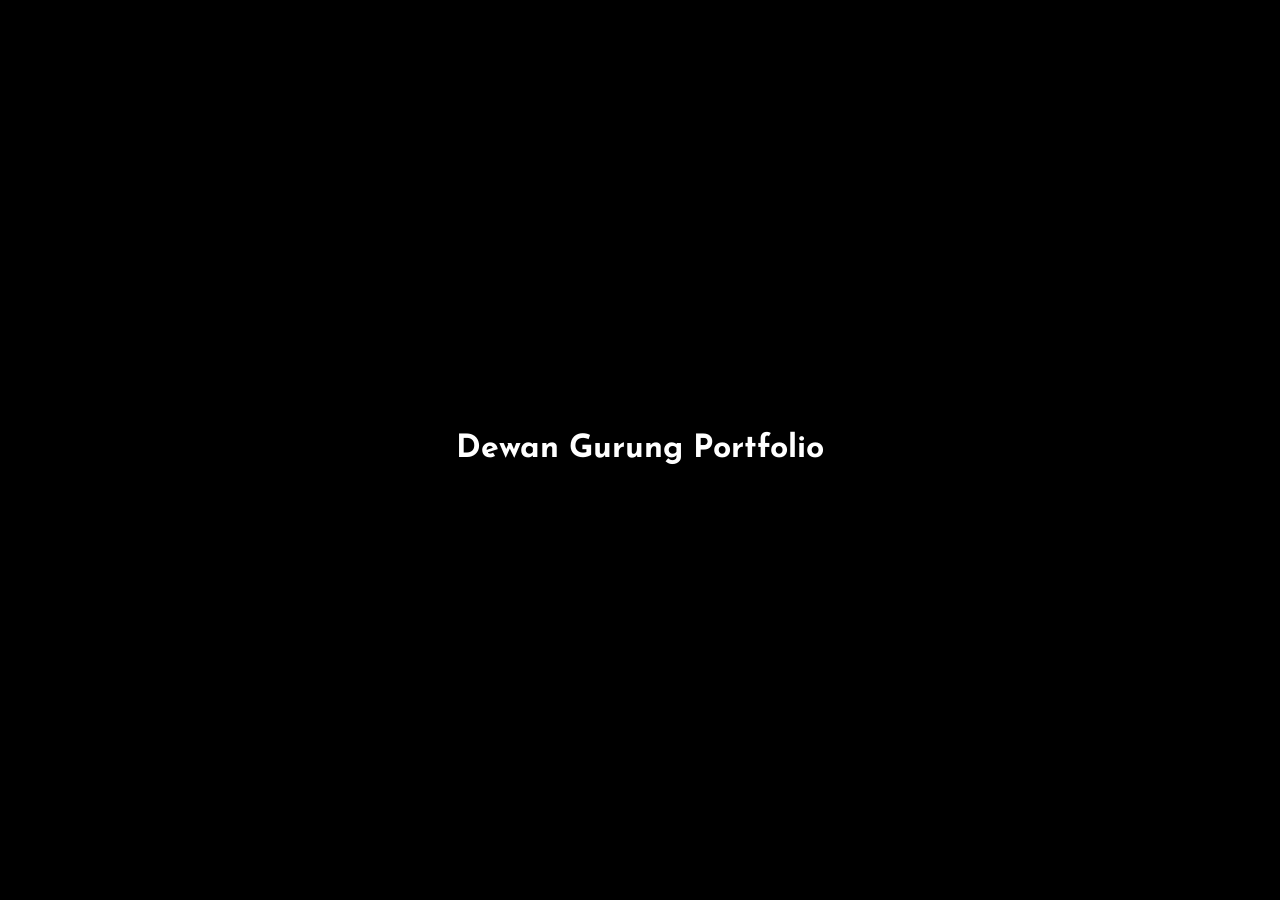
==== index.html @ 319e8fb7 "Add files via upload" ====
<!DOCTYPE html>
<html lang="en">
<head>
    <meta charset="UTF-8">
    <meta name="viewport" content="width=device-width, initial-scale=1.0">
    <title>Dewan Gurung | Portfolio</title>
    <link rel="preconnect" href="https://fonts.googleapis.com">
    <link rel="preconnect" href="https://fonts.gstatic.com" crossorigin>
    <link href="https://fonts.googleapis.com/css2?family=Josefin+Sans:wght@300;400;500;600;700&display=swap" rel="stylesheet">
    <link rel="stylesheet" href="css/style.css">
</head>
<body>
    <div id="preloader">
        <h1>Dewan Gurung Portfolio</h1>
    </div>

    <div class="container">
        <header class="navigation">
            <h1>DEWAN</h1>
            <nav>
                <button id="mobile-menu-toggle" aria-label="Toggle menu">
                    <span class="bar"></span>
                    <span class="bar"></span>
                    <span class="bar"></span>
                </button>
                <ul id="nav-links">
                    <li><a href="index.html" class="active">Home</a></li>
                    <li><a href="about.html">About</a></li>
                    <li><a href="projects.html">Projects</a></li>
                    <li><a href="contact.html">Contact</a></li>
                </ul>
            </nav>
        </header>

        <main>
            <div class="content">
                <div class="text-content">
                    <p class="greeting">
                        Hi there, I'm <strong>Dewan Gurung</strong>
                    </p>
                    <p>Currently, Living in Japan and I am studying Front-end development.</p>
                    <p>I am interested in Full stack and I enjoy learning new tech things.</p>
                    <p>I hope to improve my skills and work in the IT field in the upcoming days.</p>
                </div>
                <div class="image-content">
                    <img src="images/memoji.jpg" alt="Dewan Gurung Memoji" class="memoji">
                </div>
            </div>
        </main>

        <footer>
            <p id="copyright">&copy; 2026 Dewan Gurung All rights reserved.</p>
        </footer>
    </div>

    <script src="js/main.js"></script>
</body>
</html>
---- css/style.css ----
/* Reset and base styles */
* {
  margin: 0;
  padding: 0;
  box-sizing: border-box;
  font-family: "Josefin Sans", sans-serif;
  font-weight: 400;
}

body {
  background-color: #000;
  color: #fff;
  line-height: 1.6;
}

html {
  background-color: #000;
}

.container {
  max-width: 1000px;
  width: 100%;
  margin: 0 auto;
  padding: 0 20px;
  min-height: 100vh;
  display: flex;
  flex-direction: column;
  background-color: #000;
}

main {
  flex: 1;
  background-color: #000;
}

strong {
  font-weight: 700;
  color: #ffcc00;
}

ul {
  list-style-type: disc;
  margin-left: 20px;
}

a {
  color: #fff;
  text-decoration: none;
  transition: color 0.3s ease;
}

a:hover {
  color: #ffda79;
}

img {
  max-width: 100%;
  height: auto;
}

/* Preloader styles */
#preloader {
  position: fixed;
  top: 0;
  left: 0;
  width: 100%;
  height: 100%;
  background: #000;
  color: #fff;
  display: flex;
  justify-content: center;
  align-items: center;
  font-size: 1em;
  z-index: 1000;
  transition: opacity 0.5s ease;
}

#preloader h1 {
  font-weight: 700;
  opacity: 0;
  transform: translateY(20px);
  animation: fadeInUp 1s ease forwards;
  animation-delay: 0.3s;
}

@keyframes fadeInUp {
  to {
    opacity: 1;
    transform: translateY(0);
  }
}

/* Navigation bar */
.navigation {
  display: flex;
  justify-content: space-between;
  align-items: center;
  padding: 20px 0;
  background-color: #000;
}

.navigation h1 {
  font-size: 1.5rem;
  font-weight: 700;
}

.nav-right {
  display: flex;
  align-items: center;
  gap: 20px;
}

nav ul {
  display: flex;
  list-style: none;
  margin: 0;
  gap: 20px;
}

nav ul li a {
  position: relative;
  font-weight: 500;
  font-size: 1.1rem;
  padding: 5px 0;
}

nav ul li a::after {
  content: "";
  position: absolute;
  left: 50%;
  bottom: 0;
  width: 0;
  height: 2px;
  background-color: #ffda79;
  transition: all 0.3s ease;
}

nav ul li a:hover::after,
nav ul li a.active::after {
  width: 100%;
  left: 0;
}

nav ul li a.active {
  color: #ffcc00;
}


/* Mobile menu toggle button */
#mobile-menu-toggle {
  display: none;
  background: none;
  border: none;
  cursor: pointer;
  padding: 10px;
  z-index: 20;
}

.bar {
  display: block;
  width: 25px;
  height: 3px;
  margin: 5px auto;
  background-color: #fff;
  transition: all 0.3s ease;
}

/* Home page content */
.content {
  display: flex;
  align-items: center;
  justify-content: space-between;
  padding: 40px 0;
  gap: 40px;
  background-color: #000;
}

.text-content {
  flex: 1;
}

.greeting {
  font-size: 1.25rem;
  font-weight: 600;
  margin-bottom: 20px;
}

.text-content p {
  margin-bottom: 10px;
}

.image-content {
  flex: 1;
  display: flex;
  justify-content: center;
}

.memoji {
  width: 100%;
  max-width: 400px;
  border-radius: 55%;
}

.memoji:hover {
  cursor: pointer;
}


/* About page styling */
.about-page {
  padding: 40px 0;
  background-color: #000;
}

.section-title {
  font-size: 2rem;
  font-weight: 700;
  margin-bottom: 20px;
  position: relative;
  padding-bottom: 10px;
}

.section-title::after {
  content: "";
  position: absolute;
  bottom: 0;
  left: 0;
  width: 300px;
  height: 2px;
  background-color: #ffcc00;
}

.quote {
  text-align: center;
  font-size: 1.5rem;
  color: #ffcc00;
  margin-bottom: 40px;
}

.sections {
  display: flex;
  flex-direction: column;
  gap: 40px;
}

.section {
  margin-bottom: 20px;
}

.section h2 {
  display: flex;
  align-items: center;
  font-size: 1.5rem;
  color: #ffcc00;
  margin-bottom: 10px;
  gap: 10px;
}

.icon {
  width: 40px;
  height: 40px;
}

.section p {
  margin-bottom: 10px;
}

.section ul {
  margin-bottom: 10px;
}

/* Projects page */
.projects-page {
  padding: 40px 0;
  background-color: #000;
}

.projects-container {
  display: grid;
  grid-template-columns: repeat(auto-fit, minmax(260px, 1fr));
  gap: 24px;
  margin-top: 30px;
}

.projects-subtitle {
  margin-top: 10px;
  color: #ccc;
}

.project-card {
  position: relative;
  padding: 24px;
  border-radius: 16px;
  background: radial-gradient(circle at top left, rgba(0, 191, 255, 0.12), transparent 55%), #050505;
  border: 1px solid rgba(255, 255, 255, 0.06);
  box-shadow: 0 18px 45px rgba(0, 0, 0, 0.8);
  overflow: hidden;
  transition: transform 0.3s ease, box-shadow 0.3s ease, border-color 0.3s ease, background 0.3s ease;
}

.project-card::before {
  content: "";
  position: absolute;
  inset: -40%;
  background: radial-gradient(circle at top, rgba(255, 220, 128, 0.18), transparent 60%);
  opacity: 0;
  transition: opacity 0.35s ease;
  pointer-events: none;
}

.project-card:hover {
  transform: translateY(-8px) scale(1.01);
  box-shadow: 0 25px 60px rgba(0, 0, 0, 0.95);
  border-color: #00bfff;
  background: radial-gradient(circle at top left, rgba(0, 191, 255, 0.16), transparent 55%), #050505;
}

.project-card:hover::before {
  opacity: 1;
}

.project-title {
  font-size: 1.3rem;
  font-weight: 600;
  margin-bottom: 8px;
}

.project-description {
  font-size: 0.95rem;
  color: #ddd;
  margin-bottom: 14px;
}

.project-tech {
  font-size: 0.9rem;
  color: #aaa;
}

.project-tech span {
  color: #ffcc00;
  font-weight: 600;
  margin-right: 4px;
}

.project-footer {
  margin-top: 18px;
}

.project-meta {
  font-size: 0.85rem;
  color: #aaa;
  margin-bottom: 8px;
}

.meta-unavailable {
  color: #777;
  font-style: italic;
}

.project-links {
  display: flex;
  align-items: center;
  flex-wrap: wrap;
  gap: 10px 14px;
}

.project-button {
  display: inline-flex;
  align-items: center;
  justify-content: center;
  padding: 10px 18px;
  border-radius: 999px;
  background: linear-gradient(135deg, #00bfff, #ffcc00);
  color: #000;
  font-weight: 600;
  font-size: 0.95rem;
  text-decoration: none;
  box-shadow: 0 10px 25px rgba(0, 191, 255, 0.4);
  transition: transform 0.25s ease, box-shadow 0.25s ease, filter 0.25s ease;
}

.project-button:hover {
  transform: translateY(-2px) scale(1.02);
  box-shadow: 0 16px 35px rgba(0, 191, 255, 0.6);
  filter: brightness(1.05);
  color: #000;
}

.project-link {
  font-size: 0.9rem;
  color: #ccc;
  text-decoration: underline;
  text-underline-offset: 3px;
  text-decoration-color: rgba(204, 204, 204, 0.5);
}

.project-link:hover {
  color: #ffda79;
  text-decoration-color: #ffda79;
}

/* Contact page layout */
.contact-page {
  padding: 40px 0;
  background-color: #000;
}

.contact-container {
  display: grid;
  grid-template-columns: 1fr 1fr;
  gap: 40px;
}

.contact-info p {
  margin-bottom: 10px;
  font-size: 1.25rem;
  color: #ccc;
}

.contact-info a {
  color: #ccc;
}

.contact-info a:hover {
  color: #fff;
}

.contact-info strong {
  font-weight: 700;
}

.form-group {
  margin-bottom: 20px;
}

label {
  display: block;
  margin-bottom: 10px;
  font-weight: 600;
}

input,
textarea {
  width: 100%;
  padding: 10px;
  background-color: #111;
  border: 1px solid #444;
  border-radius: 6px;
  color: #fff;
  font-size: 16px;
}

input:focus,
textarea:focus {
  border-color: #00bfff;
  outline: none;
}

button {
  padding: 12px;
  background-color: #00bfff;
  color: #000;
  font-size: 16px;
  border: none;
  border-radius: 6px;
  cursor: pointer;
  font-weight: bold;
}

button:hover {
  background-color: #009acd;
}
/* social */
.socials img {
  width: 40px;
  height: 40px;
  transition: 0.3s ease;
}
.socials{
  display: block; 
  gap: 20px;
  margin-top: 20px;
}
.socials ul li{
  list-style: none;
  margin: 0;
  padding: 0;
  display: inline-flex ;
}
/* Footer styling */
footer {
  padding: 20px 0;
  text-align: center;
  background-color: #000;
}

#copyright {
  color: rgba(255, 255, 255, 0.6);
  font-size: 0.9rem;
}

/* Mobile responsive design */
@media (max-width: 768px) {
  #mobile-menu-toggle {
    display: block;
  }

  .nav-right {
    gap: 10px;
  }

  nav ul {
    position: fixed;
    left: -100%;
    top: 70px;
    flex-direction: column;
    background-color: #000;
    width: 100%;
    text-align: center;
    transition: left 0.3s ease;
    box-shadow: 0 10px 27px transparent;
    z-index: 10;
    padding: 20px;
    border-top: 1px solid #333;
    margin: 0;
    list-style: none;
  }

  nav ul.active {
    left: 0;
  }

  nav ul li {
    margin: 15px 0;
  }

  nav ul li a {
    display: block;
    padding: 15px 20px;
    font-size: 1.2rem;
    border-radius: 8px;
    transition: all 0.3s ease;
    color: #fff;
  }

  nav ul li a:hover {
    background-color: #111;
    color: #ffcc00;
  }

  nav ul li a.active {
    background-color: #ffcc00;
    color: #000;
  }

  nav ul li a::after {
    display: none;
  }

  .content {
    flex-direction: column-reverse;
    text-align: center;
  }

  .contact-container {
    grid-template-columns: 1fr;
  }

  .section-title {
    text-align: center;
  }

  .section-title::after {
    left: 50%;
    transform: translateX(-50%);
  }

  .section h2 {
    justify-content: center;
  }

  .section p,
  .section ul {
    text-align: left;
  }
}
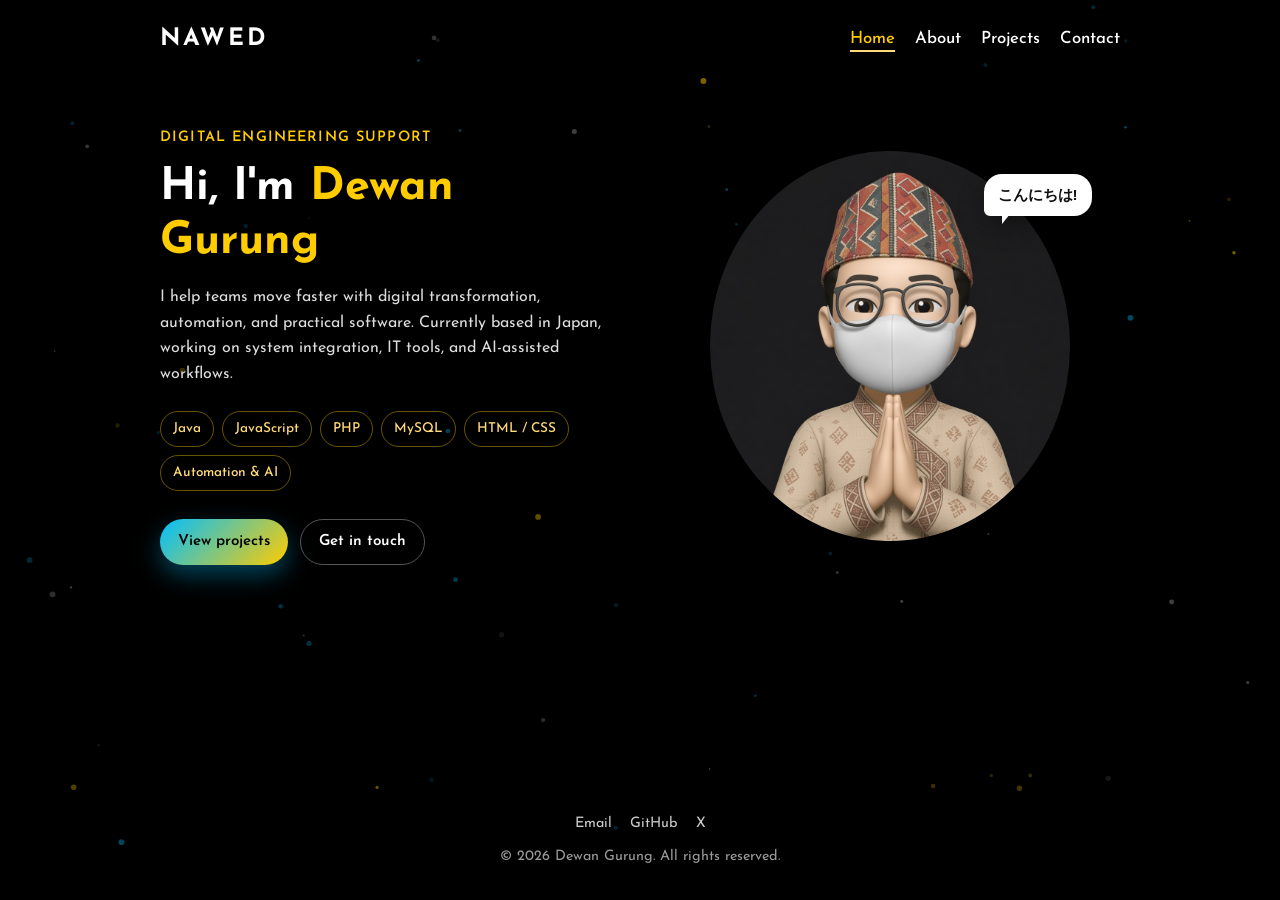
==== commit e3924ddd: "Update website files" ====
--- a/index.html
+++ b/index.html
@@ -3,28 +3,37 @@
 <head>
     <meta charset="UTF-8">
     <meta name="viewport" content="width=device-width, initial-scale=1.0">
-    <title>Dewan Gurung | Portfolio</title>
+    <title>Dewan Gurung | Digital Engineering Support</title>
+    <meta name="description" content="Dewan Gurung is a Digital Engineering Support specialist in Tokyo, focused on DX, automation, programming, and practical AI.">
+    <meta name="author" content="Dewan Gurung">
+    <meta property="og:title" content="Dewan Gurung | Digital Engineering Support">
+    <meta property="og:description" content="Tokyo-based engineer working on digital transformation, automation, and software.">
+    <meta property="og:type" content="website">
+    <meta property="og:image" content="images/Memoji.jpg">
+    <link rel="icon" href="images/favicon.svg" type="image/svg+xml">
     <link rel="preconnect" href="https://fonts.googleapis.com">
     <link rel="preconnect" href="https://fonts.gstatic.com" crossorigin>
     <link href="https://fonts.googleapis.com/css2?family=Josefin+Sans:wght@300;400;500;600;700&display=swap" rel="stylesheet">
     <link rel="stylesheet" href="css/style.css">
 </head>
 <body>
-    <div id="preloader">
-        <h1>Dewan Gurung Portfolio</h1>
+    <div id="preloader" hidden>
+        <p>Dewan Gurung</p>
     </div>
+
+    <a class="skip-link" href="#main-content">Skip to content</a>
 
     <div class="container">
         <header class="navigation">
-            <h1>DEWAN</h1>
+            <a class="logo" href="index.html">NAWED</a>
             <nav>
-                <button id="mobile-menu-toggle" aria-label="Toggle menu">
+                <button id="mobile-menu-toggle" aria-label="Toggle menu" aria-expanded="false" aria-controls="nav-links">
                     <span class="bar"></span>
                     <span class="bar"></span>
                     <span class="bar"></span>
                 </button>
                 <ul id="nav-links">
-                    <li><a href="index.html" class="active">Home</a></li>
+                    <li><a href="index.html" class="active" aria-current="page">Home</a></li>
                     <li><a href="about.html">About</a></li>
                     <li><a href="projects.html">Projects</a></li>
                     <li><a href="contact.html">Contact</a></li>
@@ -32,27 +41,44 @@
             </nav>
         </header>
 
-        <main>
+        <main id="main-content">
             <div class="content">
                 <div class="text-content">
-                    <p class="greeting">
-                        Hi there, I'm <strong>Dewan Gurung</strong>
-                    </p>
-                    <p>Currently, Living in Japan and I am studying Front-end development.</p>
-                    <p>I am interested in Full stack and I enjoy learning new tech things.</p>
-                    <p>I hope to improve my skills and work in the IT field in the upcoming days.</p>
+                    <p class="eyebrow">Digital Engineering Support </p>
+                    <h1 class="hero-title">Hi, I'm <strong>Dewan Gurung</strong></h1>
+                    <p class="lead">I help teams move faster with digital transformation, automation, and practical software. Currently based in Japan, working on system integration, IT tools, and AI-assisted workflows.</p>
+                    <ul class="skill-list" aria-label="Core skills">
+                        <li>Java</li>
+                        <li>JavaScript</li>
+                        <li>PHP</li>
+                        <li>MySQL</li>
+                        <li>HTML / CSS</li>
+                        <li>Automation &amp; AI</li>
+                    </ul>
+                    <div class="hero-actions">
+                        <a href="projects.html" class="button-primary">View projects</a>
+                        <a href="contact.html" class="button-secondary">Get in touch</a>
+                    </div>
                 </div>
                 <div class="image-content">
-                    <img src="images/memoji.jpg" alt="Dewan Gurung Memoji" class="memoji">
+                    <figure class="portrait">
+                        <img src="images/image.jpg" alt="Illustrated portrait of Dewan Gurung" class="memoji" width="400" height="400">
+                        <p class="speech-bubble" id="speech-bubble" aria-live="polite">こんにちは!</p>
+                    </figure>
                 </div>
             </div>
         </main>
 
         <footer>
-            <p id="copyright">&copy; 2026 Dewan Gurung All rights reserved.</p>
+            <div class="footer-links">
+                <a href="mailto:Dewangurung34g@icloud.com">Email</a>
+                <a href="https://github.com/nawedGrg" target="_blank" rel="noopener noreferrer">GitHub</a>
+                <a href="https://x.com/dewangurung_" target="_blank" rel="noopener noreferrer">X</a>
+            </div>
+            <p id="copyright">&copy; <span data-year>2026</span> Dewan Gurung. All rights reserved.</p>
         </footer>
     </div>
 
     <script src="js/main.js"></script>
 </body>
-</html>+</html>
--- a/css/style.css
+++ b/css/style.css
@@ -1,23 +1,35 @@
-/* Reset and base styles */
-* {
+*,
+*::before,
+*::after {
   margin: 0;
   padding: 0;
   box-sizing: border-box;
+}
+
+html {
+  background-color: #000;
+  scroll-behavior: smooth;
+}
+
+body {
   font-family: "Josefin Sans", sans-serif;
   font-weight: 400;
-}
-
-body {
   background-color: #000;
   color: #fff;
   line-height: 1.6;
-}
-
-html {
-  background-color: #000;
+  overflow-x: hidden;
+}
+
+#particles {
+  position: fixed;
+  inset: 0;
+  z-index: 0;
+  pointer-events: none;
 }
 
 .container {
+  position: relative;
+  z-index: 1;
   max-width: 1000px;
   width: 100%;
   margin: 0 auto;
@@ -25,12 +37,10 @@
   min-height: 100vh;
   display: flex;
   flex-direction: column;
-  background-color: #000;
 }
 
 main {
   flex: 1;
-  background-color: #000;
 }
 
 strong {
@@ -58,56 +68,80 @@
   height: auto;
 }
 
-/* Preloader styles */
+:focus-visible {
+  outline: 2px solid #ffcc00;
+  outline-offset: 3px;
+}
+
+.skip-link {
+  position: absolute;
+  left: 16px;
+  top: -48px;
+  z-index: 2000;
+  background: #ffcc00;
+  color: #000;
+  font-weight: 600;
+  padding: 8px 12px;
+  border-radius: 6px;
+}
+
+.skip-link:focus {
+  top: 12px;
+  color: #000;
+}
+
+.honeypot {
+  position: absolute;
+  left: -9999px;
+  width: 1px;
+  height: 1px;
+  overflow: hidden;
+}
+
 #preloader {
   position: fixed;
-  top: 0;
-  left: 0;
-  width: 100%;
-  height: 100%;
+  inset: 0;
   background: #000;
   color: #fff;
   display: flex;
   justify-content: center;
   align-items: center;
-  font-size: 1em;
   z-index: 1000;
-  transition: opacity 0.5s ease;
-}
-
-#preloader h1 {
+  transition: opacity 0.4s ease;
+}
+
+#preloader[hidden] {
+  display: none;
+}
+
+#preloader p {
   font-weight: 700;
-  opacity: 0;
-  transform: translateY(20px);
-  animation: fadeInUp 1s ease forwards;
-  animation-delay: 0.3s;
+  letter-spacing: 0.08em;
+  animation: fadeInUp 0.8s ease forwards;
 }
 
 @keyframes fadeInUp {
+  from {
+    opacity: 0;
+    transform: translateY(16px);
+  }
   to {
     opacity: 1;
     transform: translateY(0);
   }
 }
 
-/* Navigation bar */
 .navigation {
   display: flex;
   justify-content: space-between;
   align-items: center;
   padding: 20px 0;
-  background-color: #000;
-}
-
-.navigation h1 {
+}
+
+.logo {
   font-size: 1.5rem;
   font-weight: 700;
-}
-
-.nav-right {
-  display: flex;
-  align-items: center;
-  gap: 20px;
+  letter-spacing: 0.12em;
 }
 
 nav ul {
@@ -120,7 +154,7 @@
 nav ul li a {
   position: relative;
   font-weight: 500;
-  font-size: 1.1rem;
+  font-size: 1.05rem;
   padding: 5px 0;
 }
 
@@ -145,8 +179,6 @@
   color: #ffcc00;
 }
 
-
-/* Mobile menu toggle button */
 #mobile-menu-toggle {
   display: none;
   background: none;
@@ -162,31 +194,76 @@
   height: 3px;
   margin: 5px auto;
   background-color: #fff;
-  transition: all 0.3s ease;
-}
-
-/* Home page content */
+  transition: transform 0.3s ease, opacity 0.3s ease;
+}
+
+#mobile-menu-toggle[aria-expanded="true"] .bar:nth-child(1) {
+  transform: translateY(8px) rotate(45deg);
+}
+
+#mobile-menu-toggle[aria-expanded="true"] .bar:nth-child(2) {
+  opacity: 0;
+}
+
+#mobile-menu-toggle[aria-expanded="true"] .bar:nth-child(3) {
+  transform: translateY(-8px) rotate(-45deg);
+}
+
 .content {
   display: flex;
   align-items: center;
   justify-content: space-between;
-  padding: 40px 0;
+  padding: 48px 0 32px;
   gap: 40px;
-  background-color: #000;
 }
 
 .text-content {
   flex: 1;
 }
 
-.greeting {
-  font-size: 1.25rem;
+.eyebrow {
+  font-size: 0.9rem;
+  letter-spacing: 0.08em;
+  text-transform: uppercase;
+  color: #ffcc00;
+  margin-bottom: 12px;
   font-weight: 600;
-  margin-bottom: 20px;
-}
-
-.text-content p {
-  margin-bottom: 10px;
+}
+
+.hero-title {
+  font-size: clamp(2rem, 4vw, 2.8rem);
+  font-weight: 700;
+  line-height: 1.2;
+  margin-bottom: 16px;
+}
+
+.lead {
+  color: #ddd;
+  margin-bottom: 24px;
+  max-width: 38rem;
+}
+
+.skill-list {
+  display: flex;
+  flex-wrap: wrap;
+  gap: 8px;
+  list-style: none;
+  margin: 0 0 28px;
+}
+
+.skill-list li {
+  border: 1px solid rgba(255, 204, 0, 0.4);
+  color: #ffda79;
+  border-radius: 999px;
+  padding: 6px 12px;
+  font-size: 0.85rem;
+  font-weight: 500;
+}
+
+.hero-actions {
+  display: flex;
+  flex-wrap: wrap;
+  gap: 12px;
 }
 
 .image-content {
@@ -195,27 +272,80 @@
   justify-content: center;
 }
 
+.portrait {
+  position: relative;
+  width: 100%;
+  max-width: 360px;
+}
+
 .memoji {
   width: 100%;
-  max-width: 400px;
-  border-radius: 55%;
-}
-
-.memoji:hover {
-  cursor: pointer;
-}
-
-
-/* About page styling */
-.about-page {
-  padding: 40px 0;
-  background-color: #000;
+  max-width: 360px;
+  border-radius: 50%;
+  display: block;
+}
+
+.speech-bubble {
+  position: absolute;
+  top: 6%;
+  right: -6%;
+  max-width: 12rem;
+  margin: 0;
+  padding: 10px 14px;
+  background: #fff;
+  color: #111;
+  font-family: "Hiragino Kaku Gothic ProN", "Hiragino Sans", "Noto Sans JP", "Yu Gothic", sans-serif;
+  font-size: 0.95rem;
+  font-weight: 700;
+  line-height: 1.4;
+  border-radius: 18px 18px 18px 6px;
+  box-shadow: 0 10px 24px rgba(0, 0, 0, 0.35);
+  animation: bubblePop 0.45s ease;
+  transform-origin: bottom left;
+}
+
+.speech-bubble::after {
+  content: "";
+  position: absolute;
+  left: 18px;
+  bottom: -8px;
+  border-width: 10px 8px 0 0;
+  border-style: solid;
+  border-color: #fff transparent transparent transparent;
+}
+
+.speech-bubble.is-swapping {
+  animation: none;
+}
+
+.speech-bubble.is-popping {
+  animation: bubblePop 0.45s ease;
+}
+
+@keyframes bubblePop {
+  0% {
+    opacity: 0;
+    transform: scale(0.55) translateY(8px);
+  }
+  70% {
+    transform: scale(1.06) translateY(0);
+  }
+  100% {
+    opacity: 1;
+    transform: scale(1) translateY(0);
+  }
+}
+
+.about-page,
+.projects-page,
+.contact-page {
+  padding: 32px 0 48px;
 }
 
 .section-title {
   font-size: 2rem;
   font-weight: 700;
-  margin-bottom: 20px;
+  margin-bottom: 12px;
   position: relative;
   padding-bottom: 10px;
 }
@@ -225,54 +355,39 @@
   position: absolute;
   bottom: 0;
   left: 0;
-  width: 300px;
+  width: 4rem;
   height: 2px;
   background-color: #ffcc00;
 }
 
 .quote {
-  text-align: center;
-  font-size: 1.5rem;
+  font-size: 1.15rem;
   color: #ffcc00;
-  margin-bottom: 40px;
+  margin-bottom: 36px;
+  max-width: 42rem;
 }
 
 .sections {
   display: flex;
   flex-direction: column;
-  gap: 40px;
-}
-
-.section {
-  margin-bottom: 20px;
+  gap: 36px;
 }
 
 .section h2 {
-  display: flex;
-  align-items: center;
-  font-size: 1.5rem;
+  font-size: 1.35rem;
   color: #ffcc00;
   margin-bottom: 10px;
-  gap: 10px;
-}
-
-.icon {
-  width: 40px;
-  height: 40px;
-}
-
-.section p {
-  margin-bottom: 10px;
-}
-
+  font-weight: 600;
+}
+
+.section p,
 .section ul {
   margin-bottom: 10px;
 }
 
-/* Projects page */
-.projects-page {
-  padding: 40px 0;
-  background-color: #000;
+.projects-subtitle {
+  margin-top: 8px;
+  color: #ccc;
 }
 
 .projects-container {
@@ -282,41 +397,21 @@
   margin-top: 30px;
 }
 
-.projects-subtitle {
-  margin-top: 10px;
-  color: #ccc;
-}
-
 .project-card {
-  position: relative;
+  display: flex;
+  flex-direction: column;
   padding: 24px;
   border-radius: 16px;
   background: radial-gradient(circle at top left, rgba(0, 191, 255, 0.12), transparent 55%), #050505;
   border: 1px solid rgba(255, 255, 255, 0.06);
   box-shadow: 0 18px 45px rgba(0, 0, 0, 0.8);
-  overflow: hidden;
-  transition: transform 0.3s ease, box-shadow 0.3s ease, border-color 0.3s ease, background 0.3s ease;
-}
-
-.project-card::before {
-  content: "";
-  position: absolute;
-  inset: -40%;
-  background: radial-gradient(circle at top, rgba(255, 220, 128, 0.18), transparent 60%);
-  opacity: 0;
-  transition: opacity 0.35s ease;
-  pointer-events: none;
+  transition: transform 0.3s ease, box-shadow 0.3s ease, border-color 0.3s ease;
 }
 
 .project-card:hover {
-  transform: translateY(-8px) scale(1.01);
+  transform: translateY(-6px);
   box-shadow: 0 25px 60px rgba(0, 0, 0, 0.95);
   border-color: #00bfff;
-  background: radial-gradient(circle at top left, rgba(0, 191, 255, 0.16), transparent 55%), #050505;
-}
-
-.project-card:hover::before {
-  opacity: 1;
 }
 
 .project-title {
@@ -331,19 +426,26 @@
   margin-bottom: 14px;
 }
 
-.project-tech {
-  font-size: 0.9rem;
-  color: #aaa;
-}
-
-.project-tech span {
+.tech-tags {
+  display: flex;
+  flex-wrap: wrap;
+  gap: 8px;
+  list-style: none;
+  margin: 0 0 8px;
+}
+
+.tech-tags li {
+  background: #111;
+  border: 1px solid #333;
+  border-radius: 999px;
+  padding: 4px 10px;
+  font-size: 0.8rem;
   color: #ffcc00;
-  font-weight: 600;
-  margin-right: 4px;
 }
 
 .project-footer {
-  margin-top: 18px;
+  margin-top: auto;
+  padding-top: 18px;
 }
 
 .project-meta {
@@ -352,11 +454,6 @@
   margin-bottom: 8px;
 }
 
-.meta-unavailable {
-  color: #777;
-  font-style: italic;
-}
-
 .project-links {
   display: flex;
   align-items: center;
@@ -364,56 +461,60 @@
   gap: 10px 14px;
 }
 
-.project-button {
+.button-primary,
+.button-secondary {
   display: inline-flex;
   align-items: center;
   justify-content: center;
   padding: 10px 18px;
   border-radius: 999px;
+  font-weight: 600;
+  font-size: 0.95rem;
+  border: none;
+  cursor: pointer;
+  text-decoration: none;
+  transition: transform 0.25s ease, box-shadow 0.25s ease, filter 0.25s ease, background 0.25s ease;
+}
+
+.button-primary {
   background: linear-gradient(135deg, #00bfff, #ffcc00);
   color: #000;
-  font-weight: 600;
-  font-size: 0.95rem;
-  text-decoration: none;
-  box-shadow: 0 10px 25px rgba(0, 191, 255, 0.4);
-  transition: transform 0.25s ease, box-shadow 0.25s ease, filter 0.25s ease;
-}
-
-.project-button:hover {
-  transform: translateY(-2px) scale(1.02);
-  box-shadow: 0 16px 35px rgba(0, 191, 255, 0.6);
+  box-shadow: 0 10px 25px rgba(0, 191, 255, 0.35);
+}
+
+.button-primary:hover {
+  transform: translateY(-2px);
   filter: brightness(1.05);
   color: #000;
 }
 
-.project-link {
-  font-size: 0.9rem;
-  color: #ccc;
-  text-decoration: underline;
-  text-underline-offset: 3px;
-  text-decoration-color: rgba(204, 204, 204, 0.5);
-}
-
-.project-link:hover {
+.button-primary:disabled {
+  opacity: 0.65;
+  cursor: not-allowed;
+  transform: none;
+}
+
+.button-secondary {
+  background: transparent;
+  color: #fff;
+  border: 1px solid #555;
+}
+
+.button-secondary:hover {
+  border-color: #ffcc00;
   color: #ffda79;
-  text-decoration-color: #ffda79;
-}
-
-/* Contact page layout */
-.contact-page {
-  padding: 40px 0;
-  background-color: #000;
 }
 
 .contact-container {
   display: grid;
   grid-template-columns: 1fr 1fr;
   gap: 40px;
+  margin-top: 28px;
 }
 
 .contact-info p {
-  margin-bottom: 10px;
-  font-size: 1.25rem;
+  margin-bottom: 12px;
+  font-size: 1.1rem;
   color: #ccc;
 }
 
@@ -426,7 +527,11 @@
 }
 
 .contact-info strong {
-  font-weight: 700;
+  display: block;
+  font-size: 0.85rem;
+  letter-spacing: 0.04em;
+  text-transform: uppercase;
+  margin-bottom: 2px;
 }
 
 .form-group {
@@ -435,7 +540,7 @@
 
 label {
   display: block;
-  margin-bottom: 10px;
+  margin-bottom: 8px;
   font-weight: 600;
 }
 
@@ -448,6 +553,7 @@
   border-radius: 6px;
   color: #fff;
   font-size: 16px;
+  font-family: inherit;
 }
 
 input:focus,
@@ -456,42 +562,60 @@
   outline: none;
 }
 
-button {
-  padding: 12px;
-  background-color: #00bfff;
-  color: #000;
-  font-size: 16px;
-  border: none;
-  border-radius: 6px;
-  cursor: pointer;
-  font-weight: bold;
-}
-
-button:hover {
-  background-color: #009acd;
-}
-/* social */
+.form-status {
+  margin-top: 12px;
+  min-height: 1.4em;
+  color: #ccc;
+}
+
+.form-status.success {
+  color: #8be28b;
+}
+
+.form-status.error {
+  color: #ff8a8a;
+}
+
+.socials {
+  margin-top: 24px;
+}
+
+.socials p {
+  margin-bottom: 10px;
+}
+
+.socials ul {
+  display: flex;
+  gap: 12px;
+  list-style: none;
+  margin: 0;
+}
+
 .socials img {
   width: 40px;
   height: 40px;
-  transition: 0.3s ease;
-}
-.socials{
-  display: block; 
-  gap: 20px;
-  margin-top: 20px;
-}
-.socials ul li{
-  list-style: none;
-  margin: 0;
-  padding: 0;
-  display: inline-flex ;
-}
-/* Footer styling */
+  transition: transform 0.3s ease;
+}
+
+.socials a:hover img {
+  transform: translateY(-2px);
+}
+
 footer {
-  padding: 20px 0;
+  padding: 24px 0 32px;
   text-align: center;
-  background-color: #000;
+}
+
+.footer-links {
+  display: flex;
+  justify-content: center;
+  gap: 18px;
+  margin-bottom: 10px;
+}
+
+.footer-links a {
+  color: #ccc;
+  font-size: 0.9rem;
 }
 
 #copyright {
@@ -499,14 +623,9 @@
   font-size: 0.9rem;
 }
 
-/* Mobile responsive design */
 @media (max-width: 768px) {
   #mobile-menu-toggle {
     display: block;
-  }
-
-  .nav-right {
-    gap: 10px;
   }
 
   nav ul {
@@ -518,7 +637,6 @@
     width: 100%;
     text-align: center;
     transition: left 0.3s ease;
-    box-shadow: 0 10px 27px transparent;
     z-index: 10;
     padding: 20px;
     border-top: 1px solid #333;
@@ -526,12 +644,12 @@
     list-style: none;
   }
 
-  nav ul.active {
+  nav ul.open {
     left: 0;
   }
 
   nav ul li {
-    margin: 15px 0;
+    margin: 8px 0;
   }
 
   nav ul li a {
@@ -539,8 +657,6 @@
     padding: 15px 20px;
     font-size: 1.2rem;
     border-radius: 8px;
-    transition: all 0.3s ease;
-    color: #fff;
   }
 
   nav ul li a:hover {
@@ -562,6 +678,21 @@
     text-align: center;
   }
 
+  .speech-bubble {
+    right: 0;
+    top: -10px;
+  }
+
+  .lead {
+    margin-left: auto;
+    margin-right: auto;
+  }
+
+  .skill-list,
+  .hero-actions {
+    justify-content: center;
+  }
+
   .contact-container {
     grid-template-columns: 1fr;
   }
@@ -575,12 +706,22 @@
     transform: translateX(-50%);
   }
 
-  .section h2 {
-    justify-content: center;
-  }
-
-  .section p,
-  .section ul {
-    text-align: left;
-  }
-}
+  .quote {
+    text-align: center;
+    margin-left: auto;
+    margin-right: auto;
+  }
+}
+
+@media (prefers-reduced-motion: reduce) {
+  html {
+    scroll-behavior: auto;
+  }
+
+  *,
+  *::before,
+  *::after {
+    animation: none !important;
+    transition: none !important;
+  }
+}
